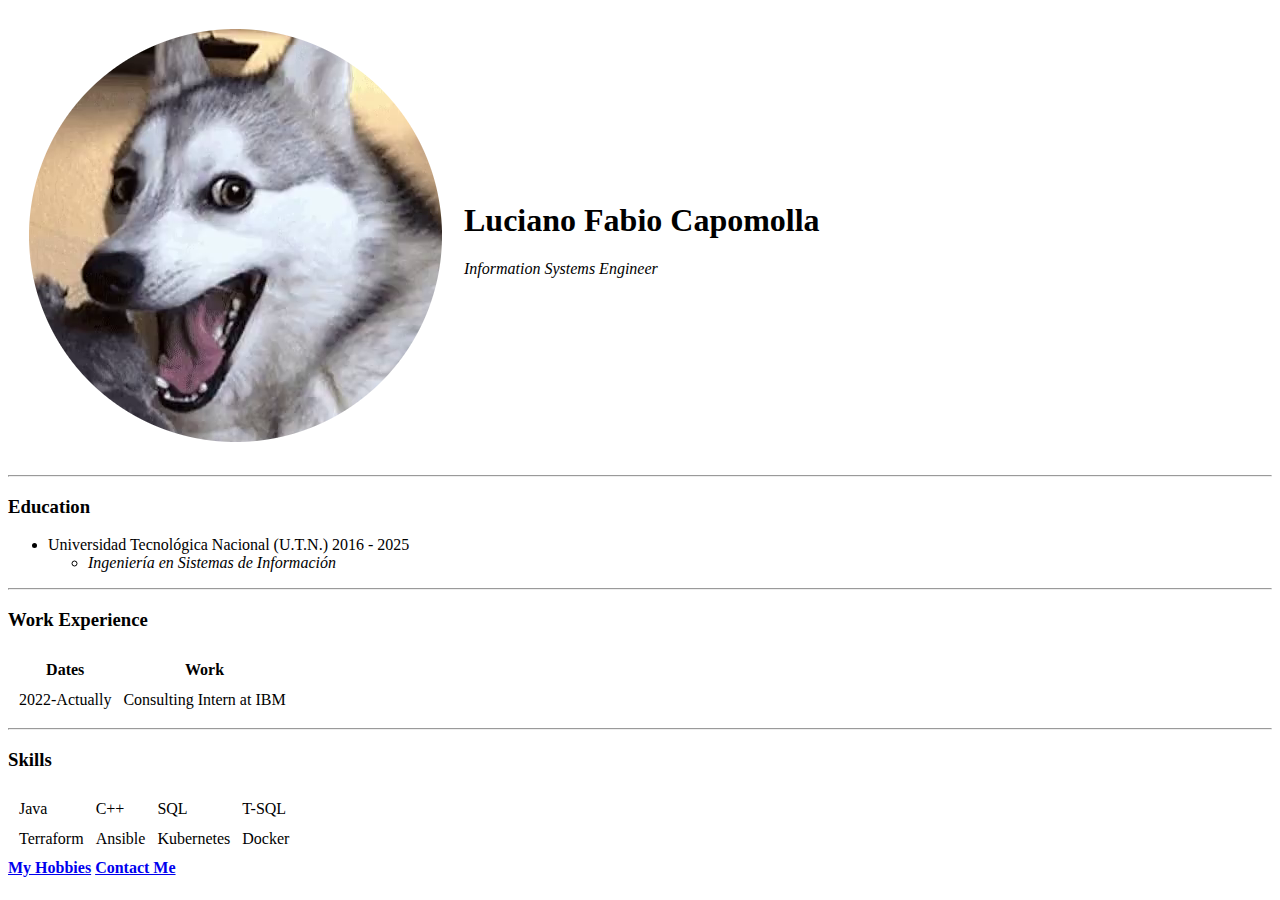
==== index.html @ af473ac7 "First Commit" ====
<!DOCTYPE html>
<html lang="en">
    <head>
        <meta charset="UTF-8">
        <meta http-equiv="X-UA-Compatible" content="IE=edge">
        <meta name="viewport" content="width=device-width, initial-scale=1.0">
        <title>Luciano Capomolla Portfolio</title>
    </head>

    <body>
        <table cellspacing="20">
            <tr>
                <td>
                    <img src="images/Husky smile-modified.png" alt="profile picture">
                </td>
                <td>
                    <h1>Luciano Fabio Capomolla</h1>
                    <p><em>Information Systems Engineer</em></p>
                </td>
            </tr>
        </table>

        <hr>

        <h3>Education</h3>
        <ul>
            <li>Universidad Tecnológica Nacional (U.T.N.) 2016 - 2025</li>
            <ul>
                <li><em>Ingeniería en Sistemas de Información</em></li>
            </ul>
        </ul>

        <hr>

        <h3>Work Experience</h3>
        <table cellspacing="10">
            <thead>
                <th>Dates</th>
                <th>Work</th>
            </thead>
            <tbody>
                <tr>
                    <td>2022-Actually</td>
                    <td>Consulting Intern at IBM</td>
                </tr>
            </tbody>  
        </table>

        <hr>
        
        <h3>Skills</h3>
        <table cellspacing="10">
            <tr>
                <td>Java</td>
                <td>C++</td>
                <td>SQL</td>
                <td>T-SQL</td>
            </tr>
            <tr>
                <td>Terraform</td>
                <td>Ansible</td>
                <td>Kubernetes</td>
                <td>Docker</td>
            </tr>
        </table>


        <a href="hobbies.html"><strong>My Hobbies</strong></a>
        <a href="contact-me.html"><strong>Contact Me</strong></a>
    </body>
</html>
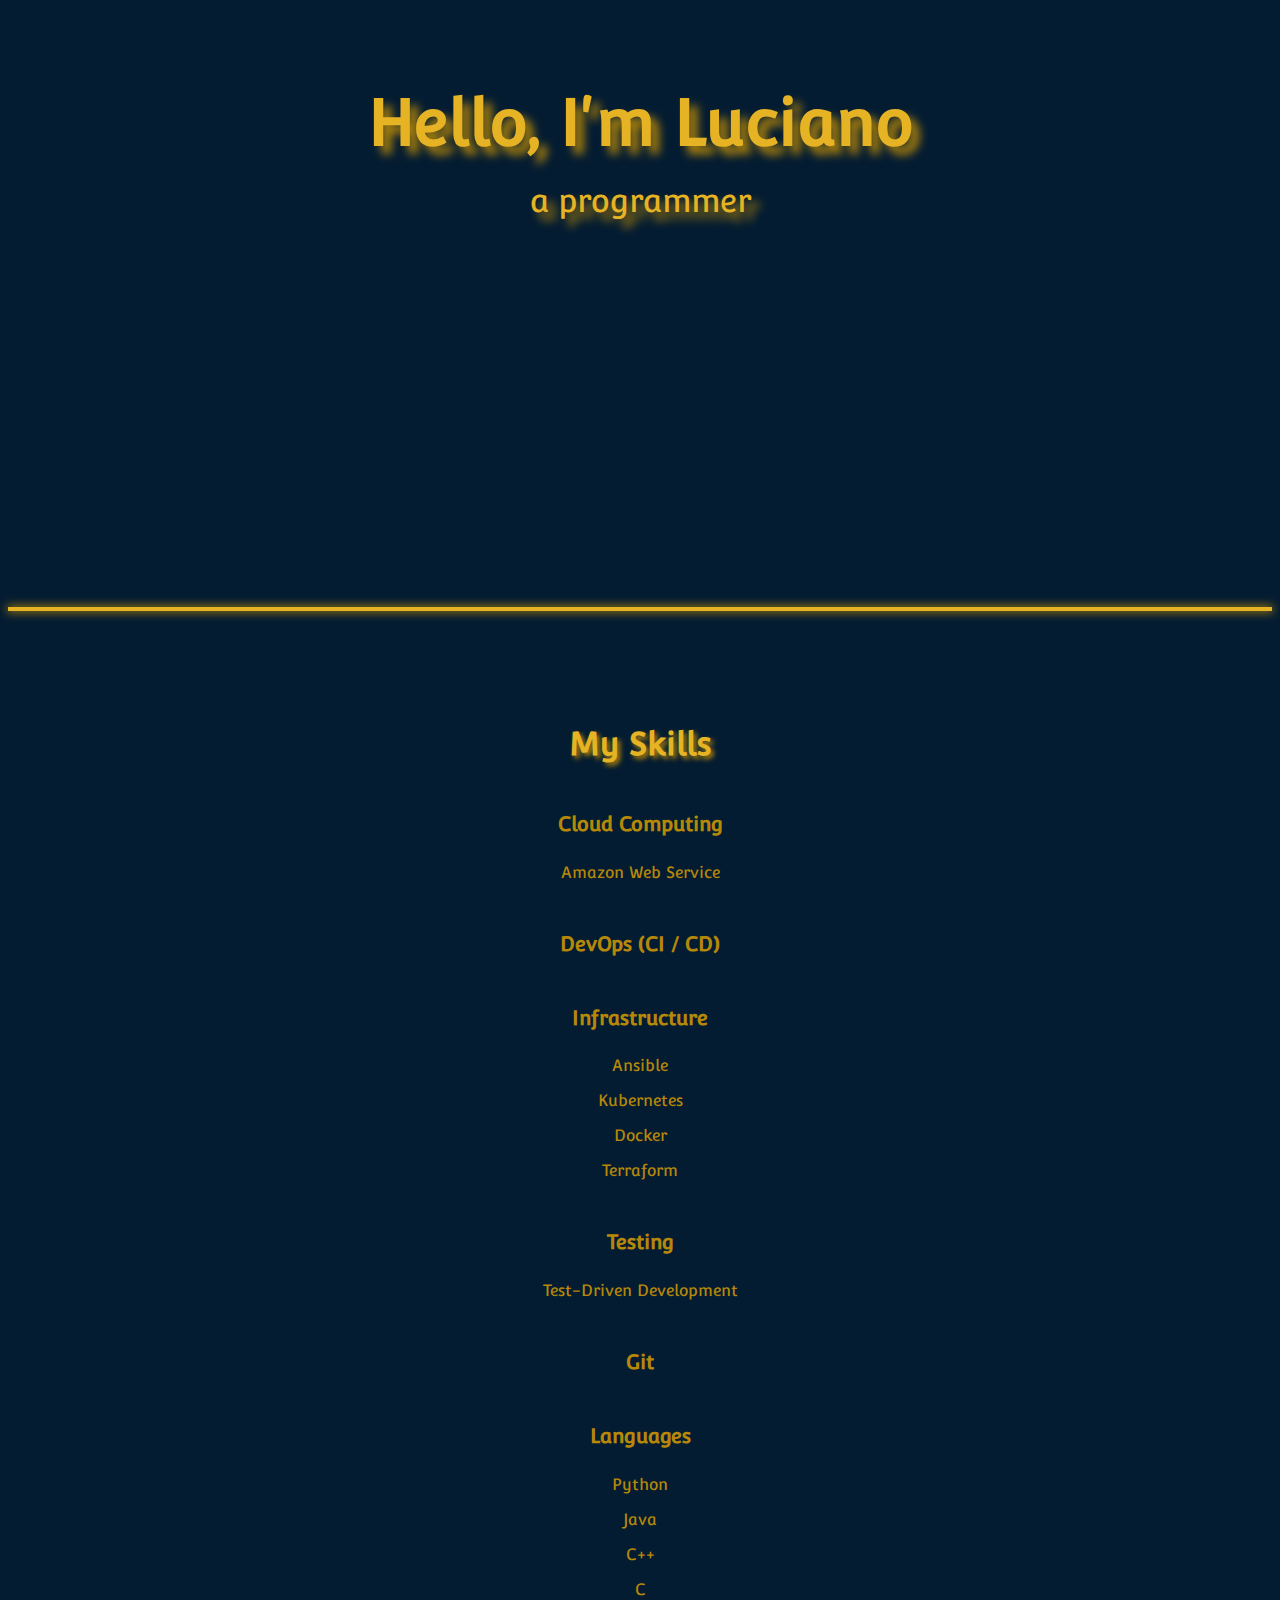
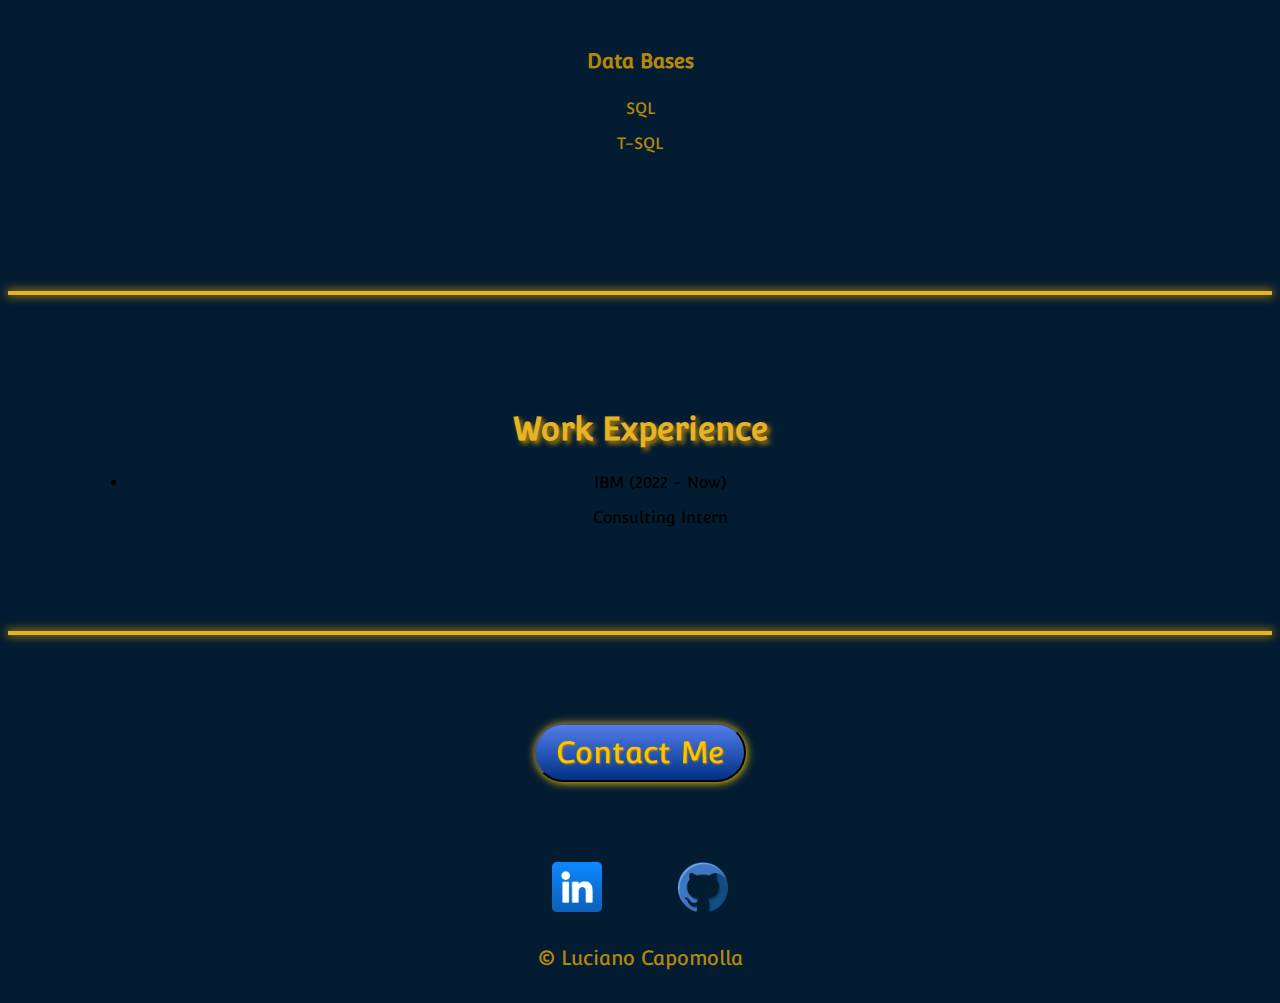
==== commit 5ad0b470: "Advanced commit" ====
--- a/index.html
+++ b/index.html
@@ -5,67 +5,88 @@
         <meta http-equiv="X-UA-Compatible" content="IE=edge">
         <meta name="viewport" content="width=device-width, initial-scale=1.0">
         <title>Luciano Capomolla Portfolio</title>
+        <link rel="stylesheet" href="css/style.css">
+        <link rel="icon" href="images/favicon2.ico">
+
+        <link rel="stylesheet" type="text/css" href="https://fonts.googleapis.com/css?family=Convergence" />
     </head>
 
     <body>
-        <table cellspacing="20">
-            <tr>
-                <td>
-                    <img src="images/Husky smile-modified.png" alt="profile picture">
-                </td>
-                <td>
-                    <h1>Luciano Fabio Capomolla</h1>
-                    <p><em>Information Systems Engineer</em></p>
-                </td>
-            </tr>
-        </table>
+
+        <div class="middle-container">
+            <div class="profile">
+                <h1>Hello, I'm Luciano</h1>
+                <p>a programmer</p>
+            </div>
+        </div>
+    
+        <hr>
+
+        <div class="container">
+            <h2>My Skills</h2>
+            <div class="skill-row">
+                <h4>Cloud Computing</h4>
+                    <p>Amazon Web Service</p>
+            </div>
+            <div class="skill-row">
+                <h4>DevOps (CI / CD)</h4>
+            </div>
+            <div class="skill-row">
+                <h4>Infrastructure</h4>
+                    <p>Ansible</p>
+                    <p>Kubernetes</p>
+                    <p>Docker</p>
+                    <p>Terraform</p>
+            </div>
+            <div class="skill-row">
+                <h4>Testing</h4>
+                    <p>Test-Driven Development</p>
+            </div>
+            <div class="skill-row">
+                <h4>Git</h4>
+            </div>
+            <div class="skill-row">
+                <h4>Languages</h4>
+                    <p>Python</p>
+                    <p>Java</p>
+                    <p>C++</p>
+                    <p>C</p>
+            </div>
+            <div class="skill-row">
+                <h4>Data Bases</h4>
+                    <p>SQL</p>
+                    <p>T-SQL</p>
+            </div>
+        </div>
 
         <hr>
 
-        <h3>Education</h3>
-        <ul>
-            <li>Universidad Tecnológica Nacional (U.T.N.) 2016 - 2025</li>
+        <div class="container">
+            <h2>Work Experience</h2>
             <ul>
-                <li><em>Ingeniería en Sistemas de Información</em></li>
+                <li>IBM (2022 - Now)</li>
+                <p>Consulting Intern</p>
             </ul>
-        </ul>
-
-        <hr>
-
-        <h3>Work Experience</h3>
-        <table cellspacing="10">
-            <thead>
-                <th>Dates</th>
-                <th>Work</th>
-            </thead>
-            <tbody>
-                <tr>
-                    <td>2022-Actually</td>
-                    <td>Consulting Intern at IBM</td>
-                </tr>
-            </tbody>  
-        </table>
+        </div>
 
         <hr>
         
-        <h3>Skills</h3>
-        <table cellspacing="10">
-            <tr>
-                <td>Java</td>
-                <td>C++</td>
-                <td>SQL</td>
-                <td>T-SQL</td>
-            </tr>
-            <tr>
-                <td>Terraform</td>
-                <td>Ansible</td>
-                <td>Kubernetes</td>
-                <td>Docker</td>
-            </tr>
-        </table>
+        <div class="container">
+            <button class="btn" onclick="window.location.href='mailto:lucho.capomolla@gmail.com,lucho.capomolla@hotmail.com'">Contact Me</button>
+        </div>
+        
+        
+        <div class="bottom-container">
+            <div class="links-container">
+                <a href="https://www.linkedin.com/in/luciano-fabio-capomolla/" target="_blank">
+                    <img class="logo" src="./images/linkedin.png" alt="linkedin-logo" width="50px" height="50px">
+                </a>
+                <a href="https://github.com/lucho-capomolla" target="_blank">
+                    <img class="logo" src="./images/github.png" alt="github-logo" width="50px" height="50px">
+                </a>
+            </div>
+            <h5>© Luciano Capomolla</h5>
+        </div>
 
-
-        <a href="hobbies.html"><strong>My Hobbies</strong></a>
-        <a href="contact-me.html"><strong>Contact Me</strong></a>
     </body>
 </html>--- a/css/style.css
+++ b/css/style.css
@@ -0,0 +1,123 @@
+
+body {
+    background-color: #041C32;
+    font-family: 'Convergence';
+}
+
+hr {
+    border: solid 2px;
+    border-color: #E6B325;
+    box-shadow: 0 0 10px 1px #B68809;
+}
+
+h1 {
+    font-size: 4em;
+    padding-top: 1em;
+    line-height: 50%;
+    font-weight: bold;
+}
+
+h2 {
+    font-weight: bold;
+    font-size: 2em;
+    color: #E6B325;
+    text-shadow: 3px 3px 5px #B68809;
+}
+
+.profile p {
+    font-size: 2em;
+    padding-bottom: 1em;
+    font-weight: normal;
+}
+
+.profile {
+    color: #E6B325;
+    text-shadow: 0.5em 0.5em 10px #B68809;
+    padding-bottom: 25%;
+}
+
+.container {
+    justify-content: center;
+    align-items: center;
+    text-align: center;
+    padding: 5em;
+    margin: auto;
+}
+
+.skill-row {
+    color: #B68809;
+    width: 50%;
+    margin: 50px auto 50px auto;
+}
+
+.skill-row h4{
+    font-weight: bold;
+    font-size: 20px;
+}
+
+.skill-row p{
+    font-size: 16px;
+}
+
+.middle-container {
+    justify-content: center;
+    align-items: center;
+    text-align: center;
+}
+
+.btn {
+    background: #527DEB;
+    background-image: -webkit-linear-gradient(top, #527DEB, #003185);
+    background-image: -moz-linear-gradient(top, #527DEB, #003185);
+    background-image: -ms-linear-gradient(top, #527DEB, #003185);
+    background-image: -o-linear-gradient(top, #527DEB, #003185);
+    background-image: linear-gradient(to bottom, #527DEB, #003185);
+    -webkit-border-radius: 60;
+    -moz-border-radius: 60;
+    border-radius: 60px;
+    text-shadow: 1px 1px 2px #B38702;
+    -webkit-box-shadow: 1px 1px 9px #EBC400;
+    -moz-box-shadow: 1px 1px 9px #EBC400;
+    box-shadow: 1px 1px 9px #EBC400;
+    font-family: 'Convergence';
+    color: #FFC300;
+    font-size: 30px;
+    padding: 10px 20px 10px 20px;
+    text-decoration: none;
+  }
+  
+  .btn:hover {
+    background: #5CB0FA;
+    background-image: -webkit-linear-gradient(top, #5CB0FA, #032094);
+    background-image: -moz-linear-gradient(top, #5CB0FA, #032094);
+    background-image: -ms-linear-gradient(top, #5CB0FA, #032094);
+    background-image: -o-linear-gradient(top, #5CB0FA, #032094);
+    background-image: linear-gradient(to bottom, #5CB0FA, #032094);
+    text-decoration: none;
+  }
+
+.bottom-container {
+    align-items: center;
+    text-align: center;
+    margin: auto;
+    padding-left: 40%;
+    padding-right: 40%;
+}
+
+
+.bottom-container a {
+    display: inline;
+    height: 50px;
+    width: 50px;
+}
+
+.links-container {
+    display: flex;
+    justify-content: space-around;
+}
+
+h5 {
+    font-size: 20px;
+    font-weight: normal;
+    color: #B68809;
+}